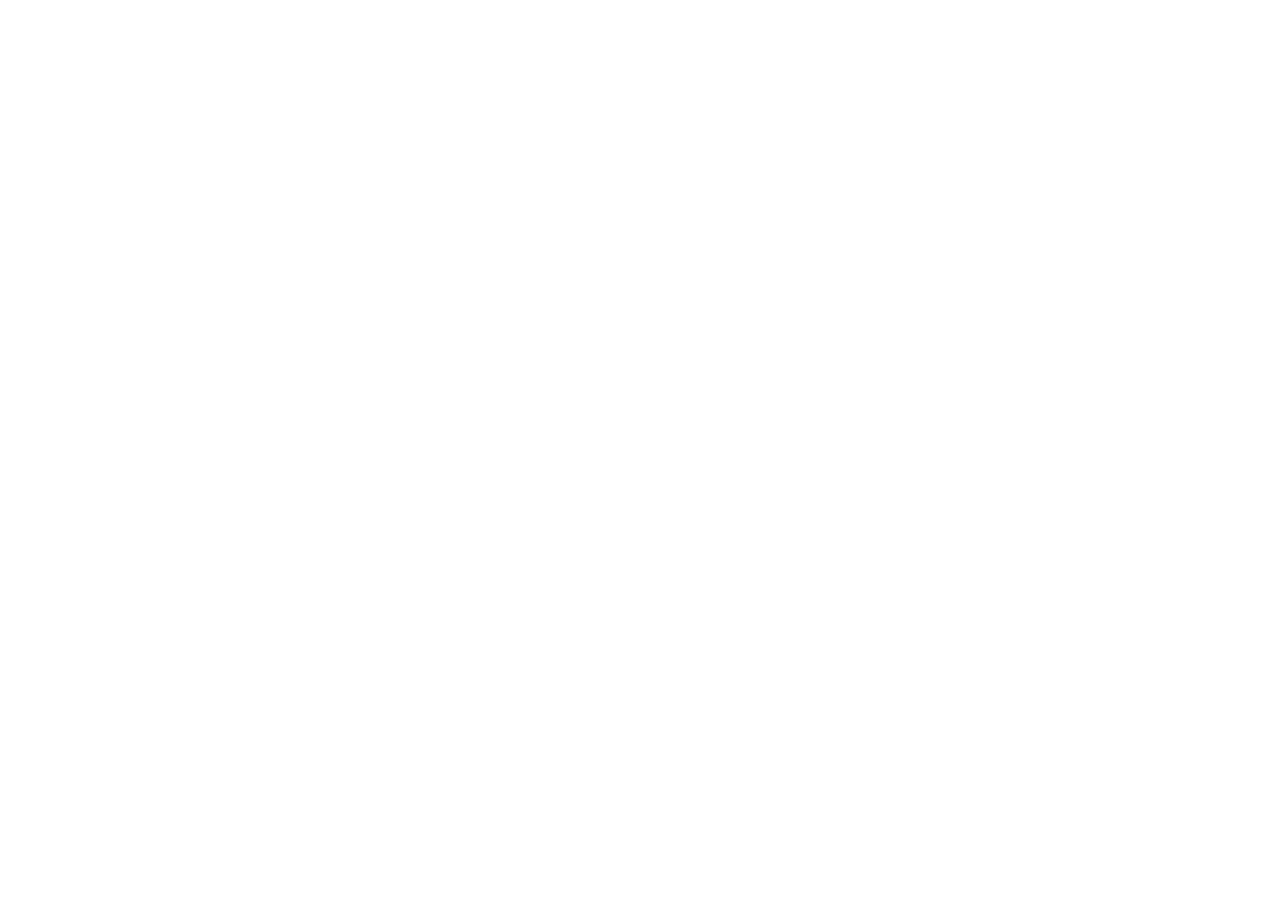
==== index.html @ 4807ca93 "closes #1 Finalizado o esqueleto" ====
<!DOCTYPE html>
<html lang="en">
<head>
    <meta charset="UTF-8">
    <meta name="viewport" content="width=device-width, initial-scale=1.0">
    <title>Votação de Game</title>
</head>
<body>
    
</body>
</html>
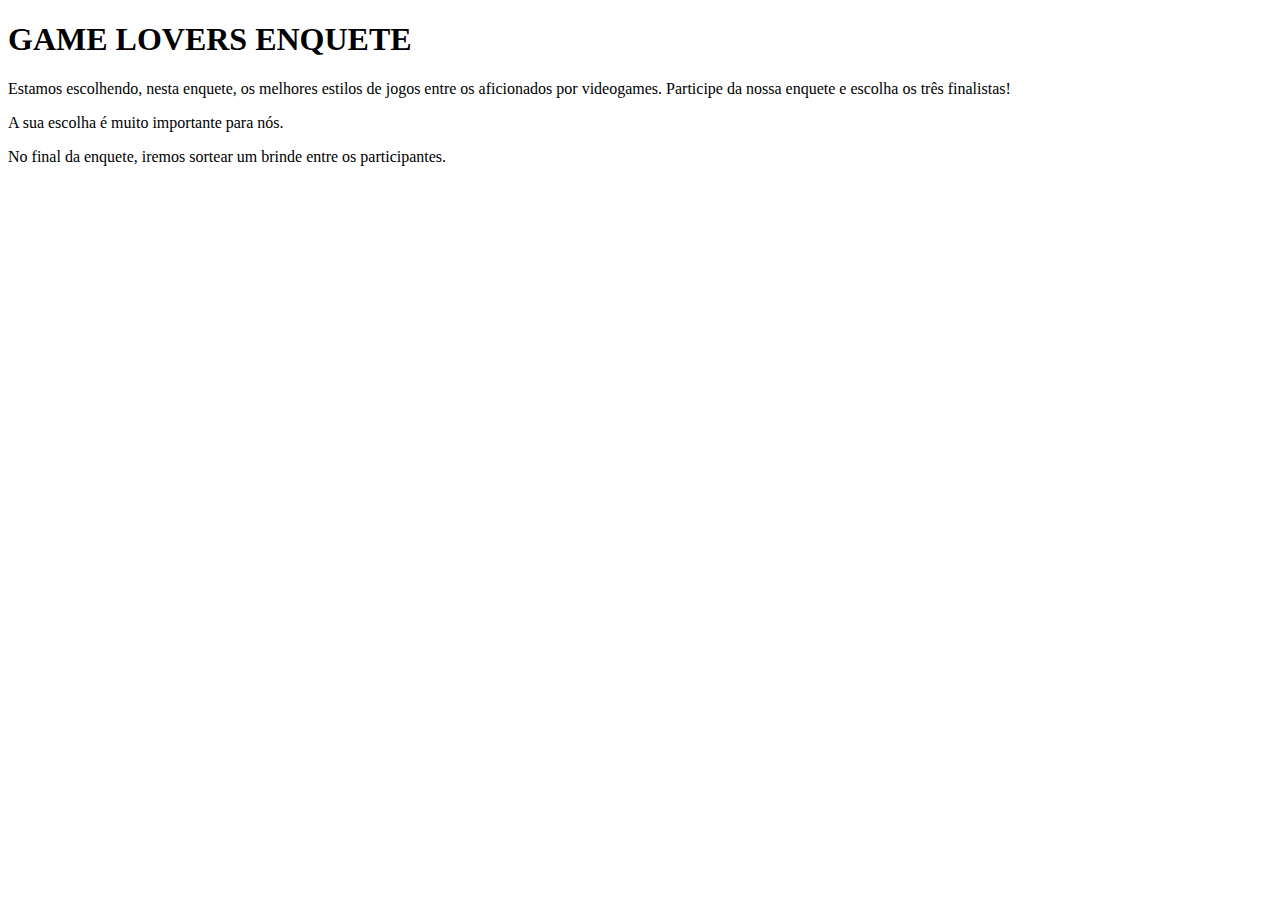
==== commit d57e25a5: "closes #2 Finalizado o Cabeçalho" ====
--- a/index.html
+++ b/index.html
@@ -7,5 +7,13 @@
 </head>
 <body>
     
+    <div class="container">
+        <h1>GAME LOVERS ENQUETE</h1>
+
+        <p>Estamos escolhendo, nesta enquete, os melhores estilos de jogos entre os aficionados por videogames. Participe da nossa enquete e escolha os três finalistas!</p>
+        <p>A sua escolha é muito importante para nós.</p>
+        <p>No final da enquete, iremos sortear um brinde entre os participantes.</p>    
+    
+    </div>
 </body>
 </html>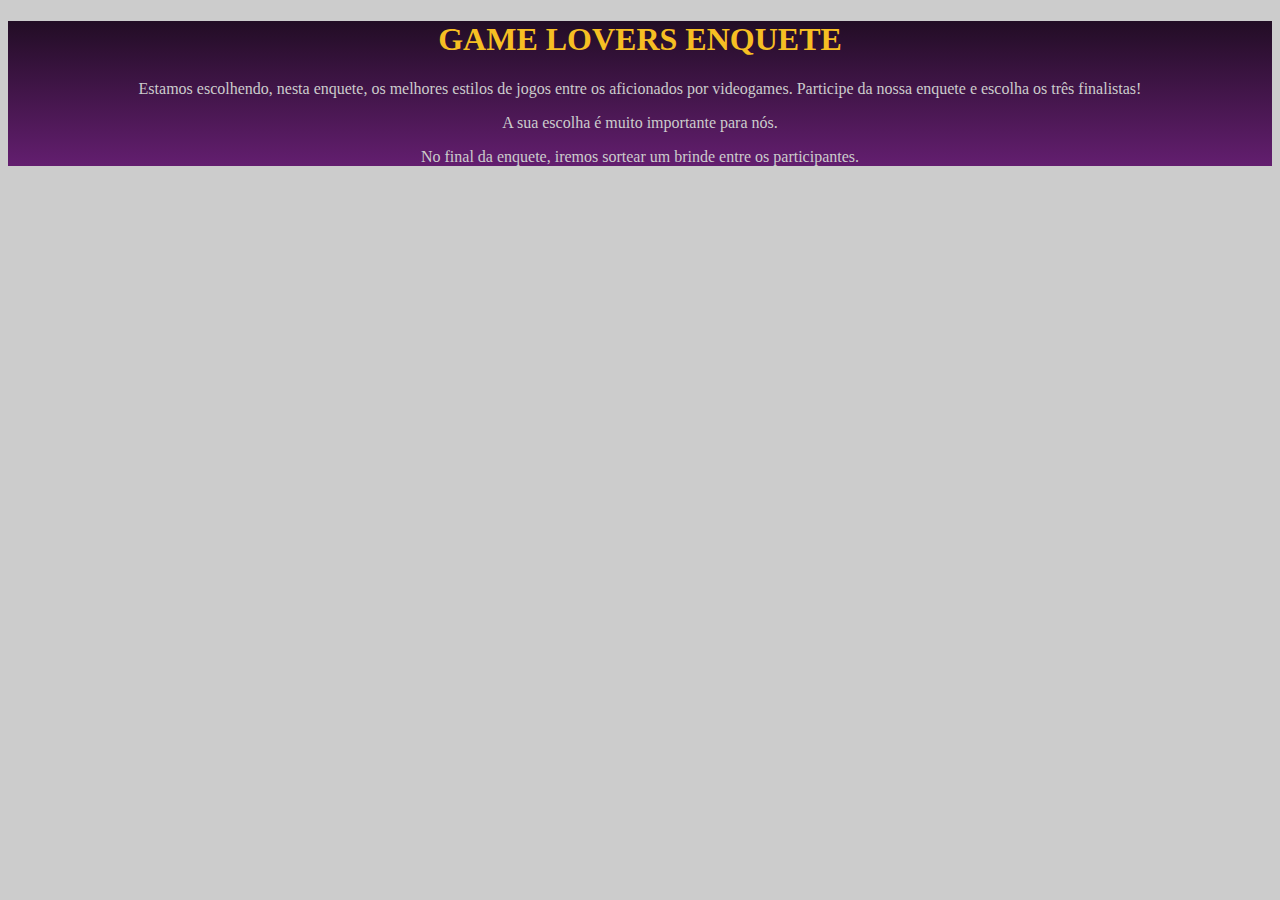
==== commit 34d7cc3e: "closes #3 Finalizado a estilização do cabeçalho" ====
--- a/index.html
+++ b/index.html
@@ -4,6 +4,7 @@
     <meta charset="UTF-8">
     <meta name="viewport" content="width=device-width, initial-scale=1.0">
     <title>Votação de Game</title>
+    <link rel="stylesheet" href="style.css">
 </head>
 <body>
     
--- a/style.css
+++ b/style.css
@@ -0,0 +1,14 @@
+body{
+    background-color: #CCCCCC;
+}
+
+.container{
+    background: linear-gradient(to bottom, #220D25,#631E6F );
+    text-align: center;
+    color: #CCCCCC;
+}
+
+h1{
+    color: #F6BF23;
+}
+
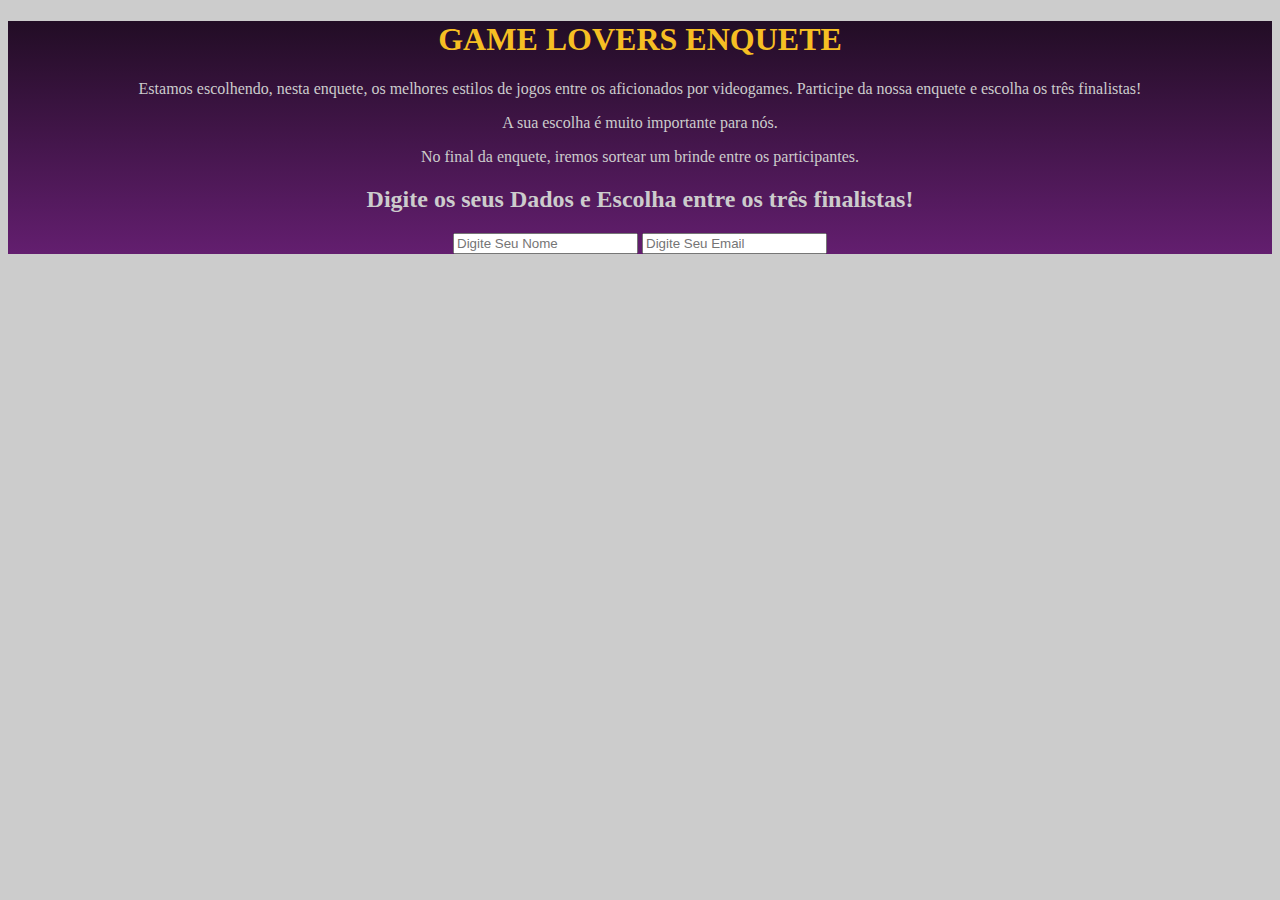
==== commit 3eeb20c2: "closes #4 Finalizado os Inputs" ====
--- a/index.html
+++ b/index.html
@@ -15,6 +15,16 @@
         <p>A sua escolha é muito importante para nós.</p>
         <p>No final da enquete, iremos sortear um brinde entre os participantes.</p>    
     
+  
+
+    <div class="dadosDaVotacao">
+        <h2>Digite os seus Dados e Escolha entre os três finalistas!</h2>
+
+        <input type="text" placeholder="Digite Seu Nome">
+        
+        <input type="text" placeholder="Digite Seu Email">
+    </div>
+
     </div>
 </body>
 </html>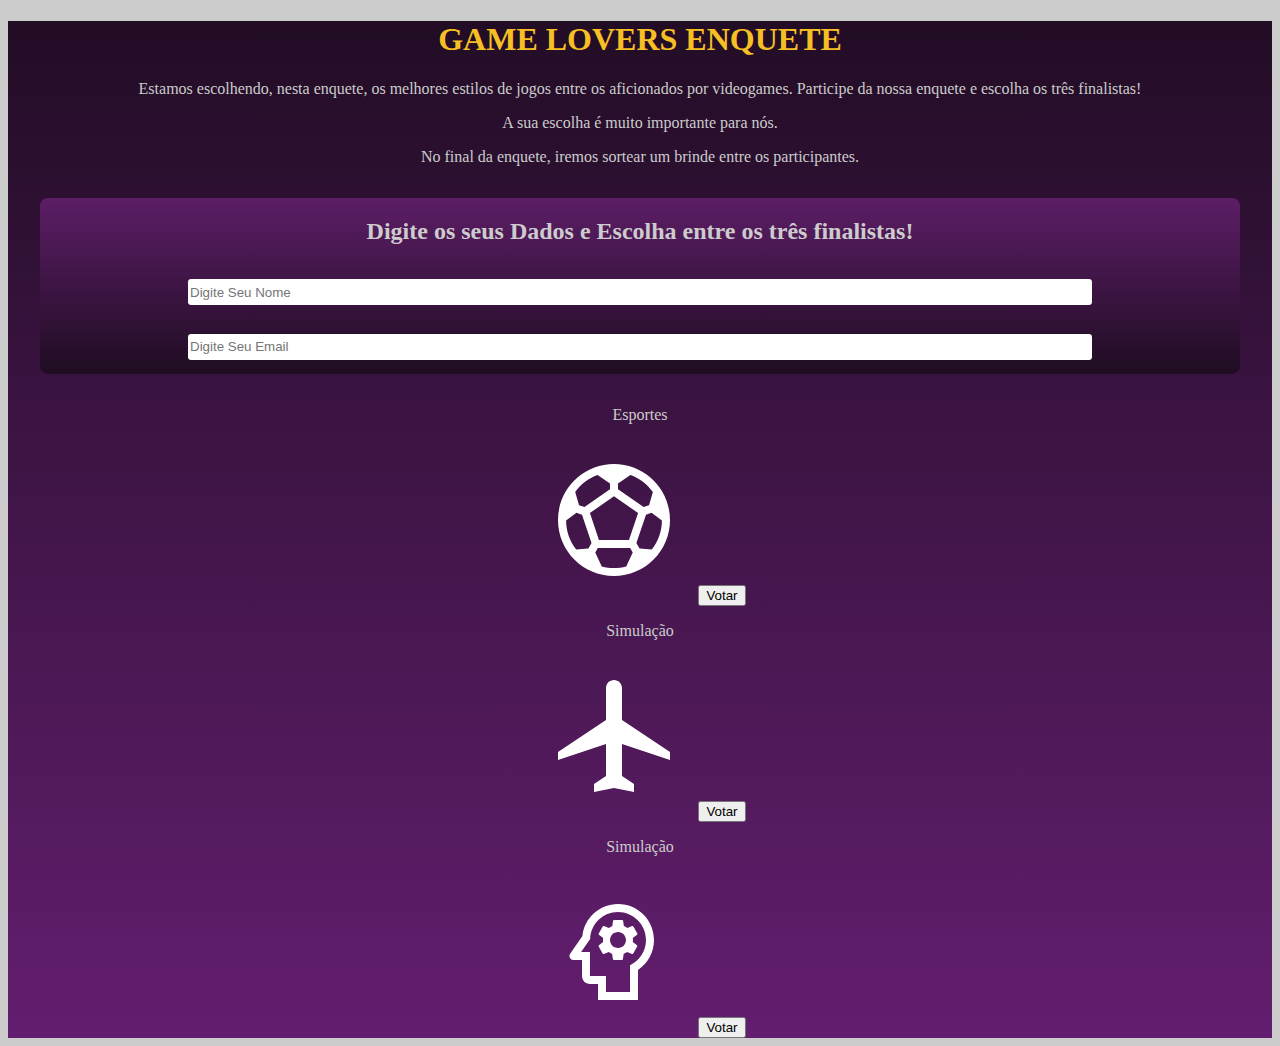
==== commit bd28634a: "closes #6 Finalizado a Parte da Votação" ====
--- a/index.html
+++ b/index.html
@@ -21,8 +21,30 @@
         <h2>Digite os seus Dados e Escolha entre os três finalistas!</h2>
 
         <input type="text" placeholder="Digite Seu Nome">
-        
+
         <input type="text" placeholder="Digite Seu Email">
+    </div>
+
+    <div class="votacao">
+
+        <div class="divVotacao">
+            <p>Esportes</p>
+            <img src="assets/imgEsporte.svg" alt="">
+            <button>Votar</button>
+        </div>
+
+        <div class="divVotacao">
+            <p>Simulação</p>
+            <img src="assets/imgSimulador.svg" alt="">
+            <button>Votar</button>
+        </div>
+
+        <div class="divVotacao">
+            <p>Simulação</p>
+            <img src="assets/imgEstrategia.svg" alt="">
+            <button>Votar</button>
+        </div>
+
     </div>
 
     </div>
--- a/style.css
+++ b/style.css
@@ -12,3 +12,19 @@
     color: #F6BF23;
 }
 
+.dadosDaVotacao{
+    align-items: center;
+    background: linear-gradient(to bottom, #5C1D66, #1F0D22);
+    margin: 2rem;
+    display: flex;
+    flex-direction: column;
+    border-radius: 0.5rem;
+}
+
+input{
+    margin: 0.9rem;
+    height: 1.5rem;
+    width: 75%;
+    border: none;
+    border-radius: 0.2rem;
+}
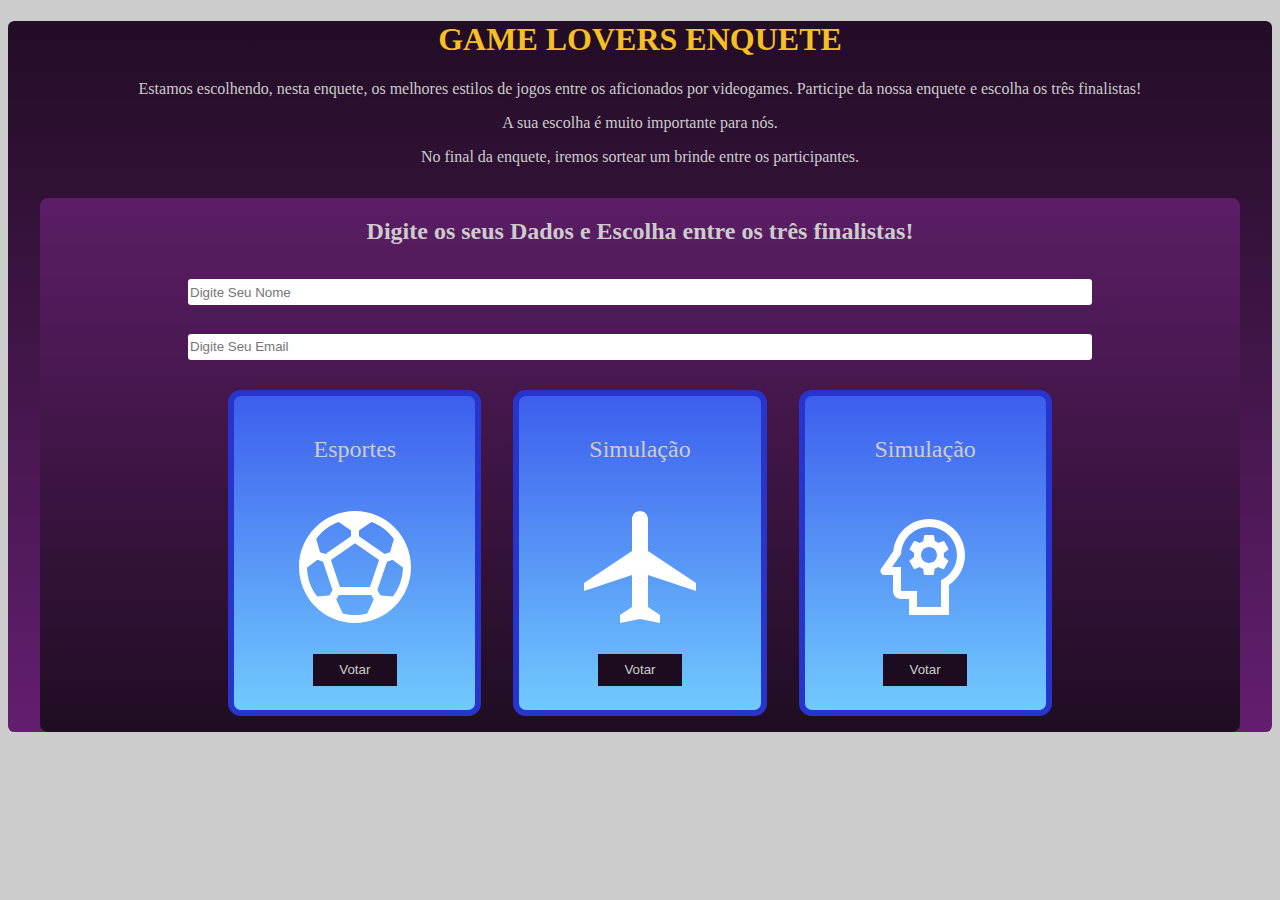
==== commit aad9de6b: "closes #7 Finalizado a Estilização da Parte da Votação" ====
--- a/index.html
+++ b/index.html
@@ -23,30 +23,33 @@
         <input type="text" placeholder="Digite Seu Nome">
 
         <input type="text" placeholder="Digite Seu Email">
-    </div>
+    
 
     <div class="votacao">
 
-        <div class="divVotacao">
-            <p>Esportes</p>
-            <img src="assets/imgEsporte.svg" alt="">
-            <button>Votar</button>
+            <div class="divVotacao">
+                <p>Esportes</p>
+                <img src="assets/imgEsporte.svg" alt="">
+                <button>Votar</button>
+            </div>
+
+            <div class="divVotacao">
+                <p>Simulação</p>
+                <img src="assets/imgSimulador.svg" alt="">
+                <button>Votar</button>
+            </div>
+
+            <div class="divVotacao">
+                <p>Simulação</p>
+                <img src="assets/imgEstrategia.svg" alt="">
+                <button>Votar</button>
+            </div>
+
         </div>
-
-        <div class="divVotacao">
-            <p>Simulação</p>
-            <img src="assets/imgSimulador.svg" alt="">
-            <button>Votar</button>
-        </div>
-
-        <div class="divVotacao">
-            <p>Simulação</p>
-            <img src="assets/imgEstrategia.svg" alt="">
-            <button>Votar</button>
-        </div>
-
     </div>
 
+    
     </div>
+
 </body>
 </html>--- a/style.css
+++ b/style.css
@@ -6,6 +6,7 @@
     background: linear-gradient(to bottom, #220D25,#631E6F );
     text-align: center;
     color: #CCCCCC;
+    border-radius: 0.4rem;
 }
 
 h1{
@@ -28,3 +29,28 @@
     border: none;
     border-radius: 0.2rem;
 }
+
+.divVotacao{
+    background: linear-gradient(to bottom, #3D5EEE, #71CAFE );
+    border-color: #2835CC ;
+    border-style: solid;
+    border-width: 0.4rem;
+    border-radius: 0.8rem;
+    margin: 1rem;
+    font-size: 1.5rem;
+    padding: 1rem;
+}
+
+button{
+    background-color: #1D0C20;
+    border: none;
+    color: #CCCCCC;
+    height: 2rem;
+    width: 40%;
+    margin-bottom: 0.5rem;
+}
+
+.votacao{
+    display: flex;
+    
+}
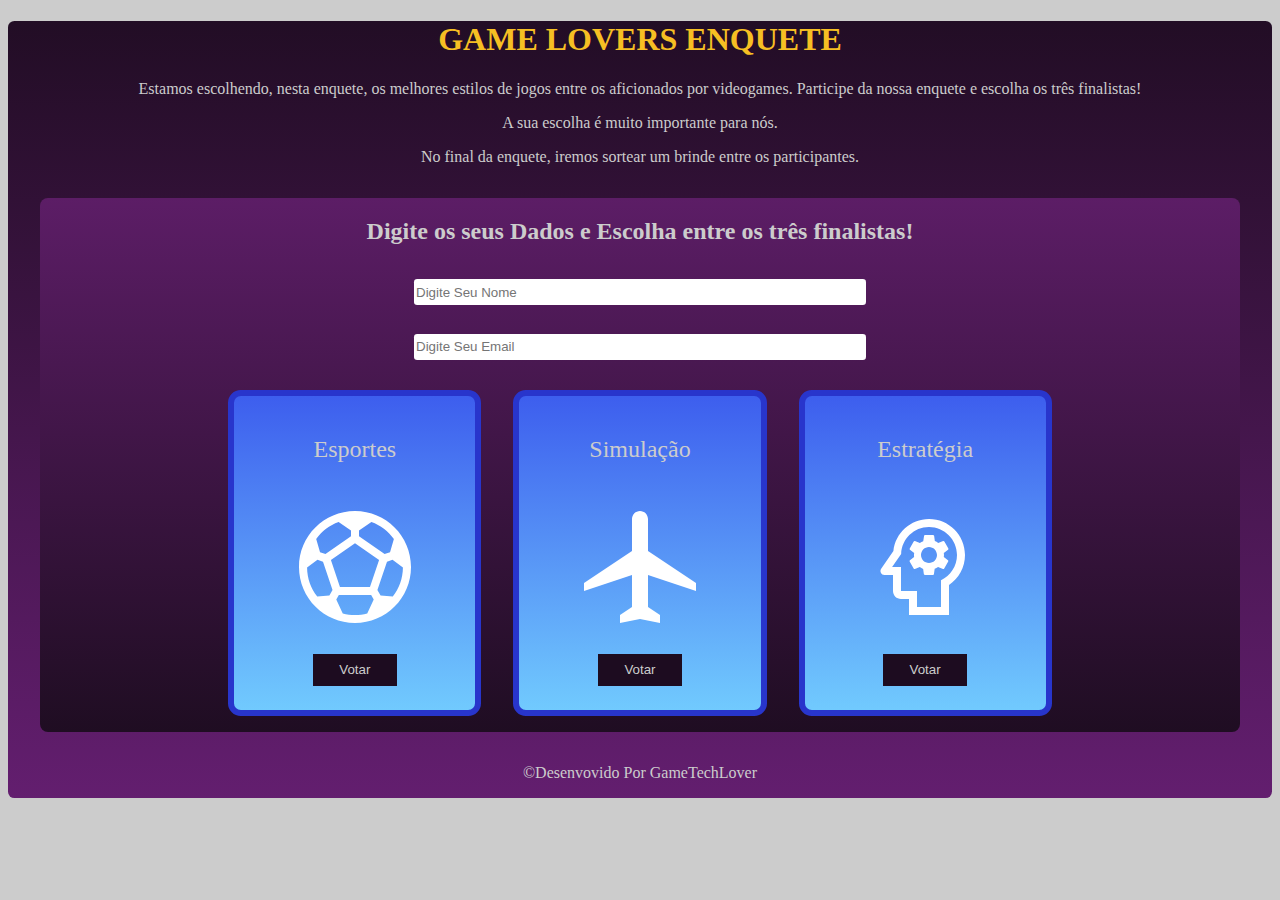
==== commit 14f13d6b: "closes #8 Finalizado a tela de Confirmação" ====
--- a/index.html
+++ b/index.html
@@ -40,15 +40,17 @@
             </div>
 
             <div class="divVotacao">
-                <p>Simulação</p>
+                <p>Estratégia</p>
                 <img src="assets/imgEstrategia.svg" alt="">
+                <a href="telaConfirmacao.html">
                 <button>Votar</button>
+                </a>
             </div>
 
         </div>
     </div>
 
-    
+    <p class="copy">&copy;Desenvovido Por GameTechLover</p>
     </div>
 
 </body>
--- a/style.css
+++ b/style.css
@@ -25,7 +25,7 @@
 input{
     margin: 0.9rem;
     height: 1.5rem;
-    width: 75%;
+    width: 28rem;
     border: none;
     border-radius: 0.2rem;
 }
@@ -54,3 +54,7 @@
     display: flex;
     
 }
+
+.copy{
+    padding-bottom: 1rem;
+}
